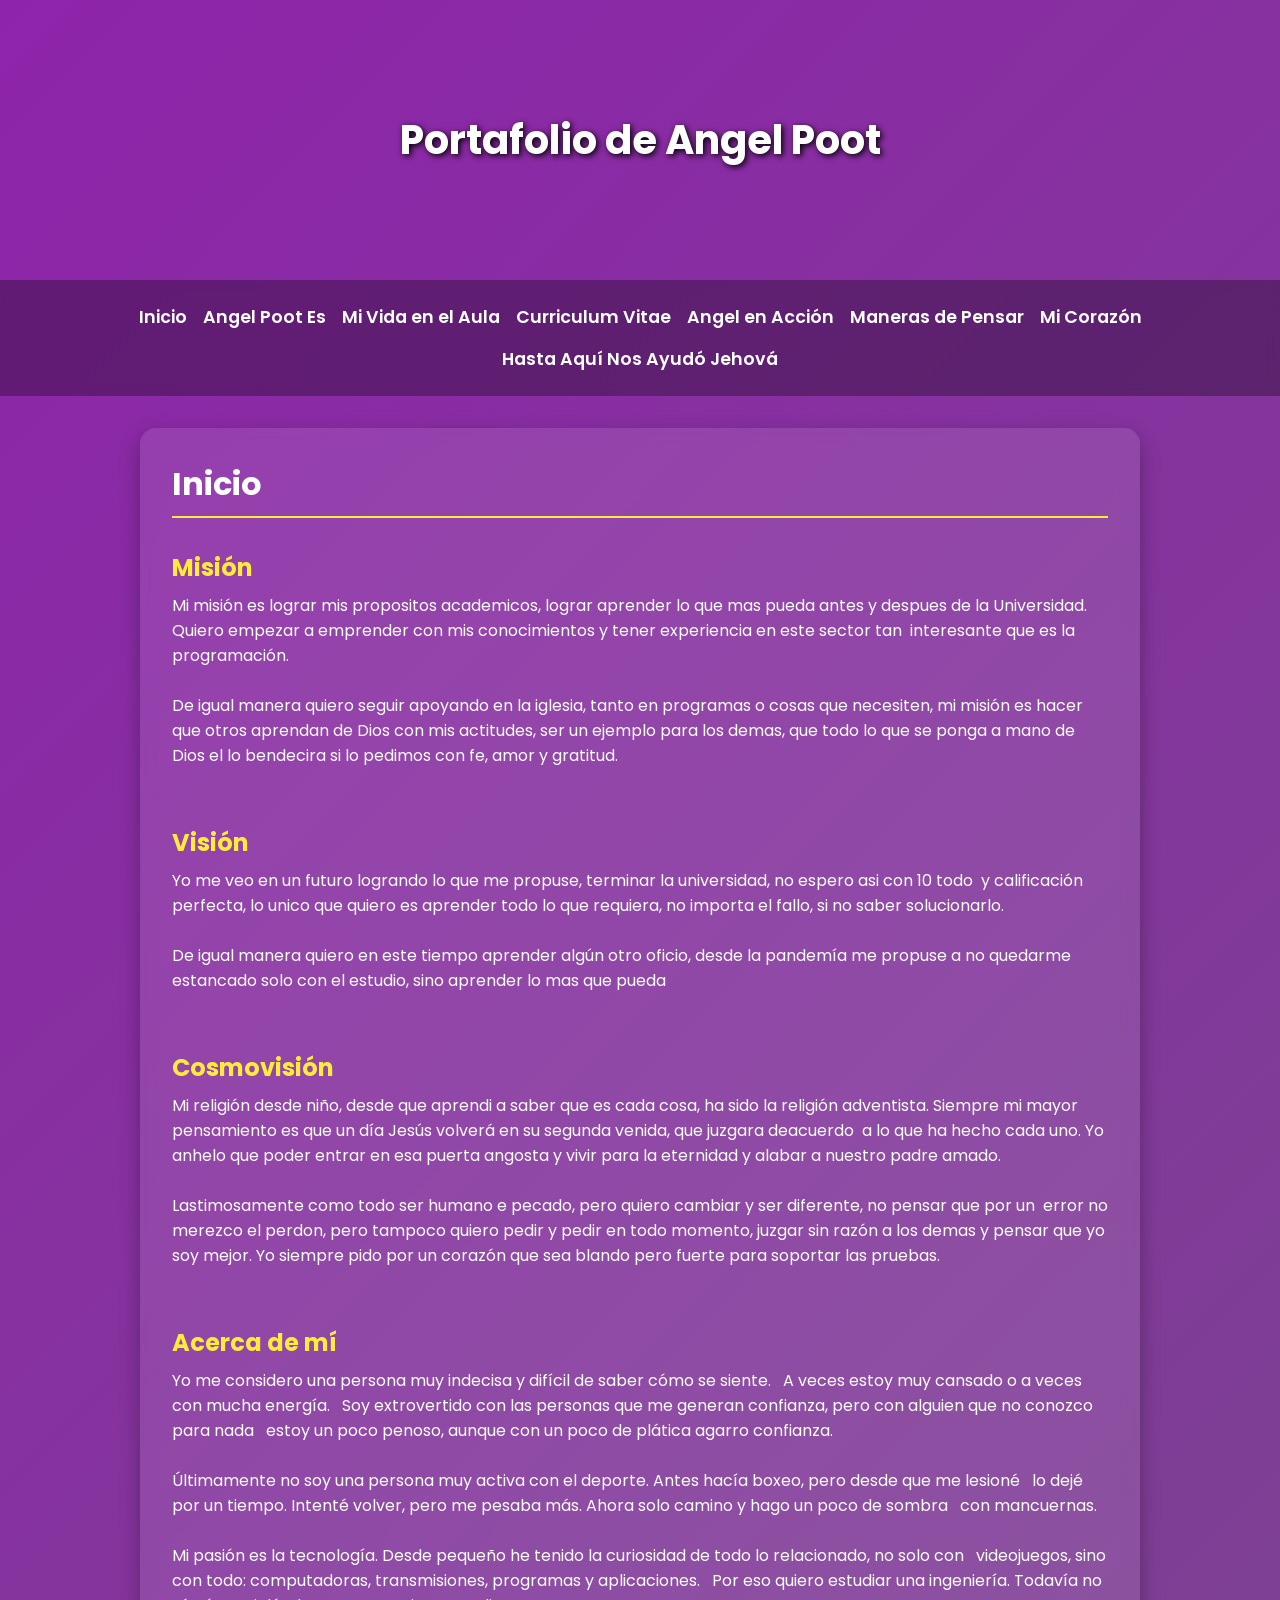
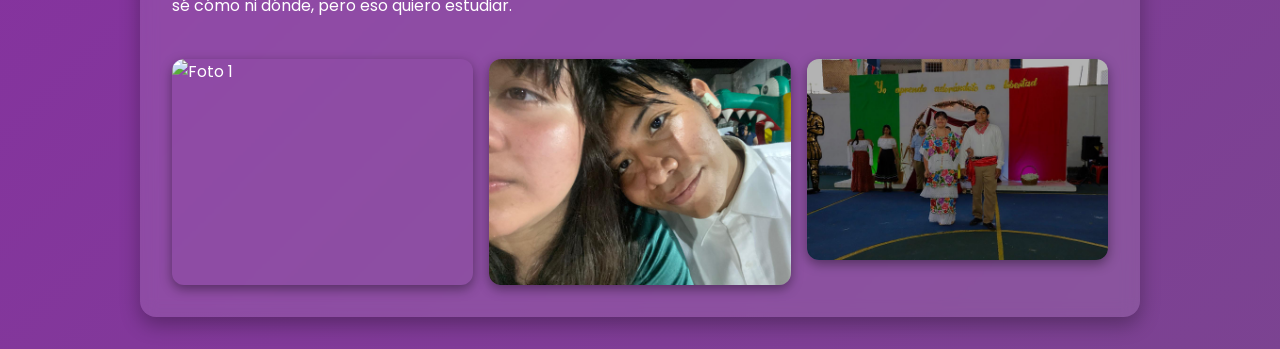
==== index.html @ 9c0d8528 "Update fmt.Println message from 'Hello' to 'Goodbye'" ====
<!DOCTYPE html>
<html lang="es">

<head>
    <meta charset="UTF-8" />
    <meta name="viewport" content="width=device-width, initial-scale=1.0" />
    <title>Portafolio de Angel Poot</title>
    <link href="https://fonts.googleapis.com/css2?family=Poppins:wght@400;600;700&display=swap" rel="stylesheet">
    <link rel="stylesheet" href="index.css">
    <style>
        /* Estilos extras específicos para la integración de la calculadora */
        
        .calculator-container {
            background-image: url('img1.png');
            /* Misma imagen de fondo de Python */
            background-size: cover;
            background-position: center;
            padding: 20px;
            border-radius: 10px;
            color: blue;
            font-family: 'System', sans-serif;
            /* Aproximando la fuente de Python */
            min-height: 600px;
            display: flex;
            flex-direction: column;
            align-items: center;
            position: relative;
        }
        
        .calc-title {
            font-size: 50px;
            font-weight: bold;
            background-color: white;
            padding: 5px 15px;
            margin-top: 50px;
        }
        
        .calc-desc {
            font-size: 20px;
            font-weight: bold;
            background-color: white;
            padding: 5px;
            text-align: center;
            margin-top: 10px;
        }
        
        .calc-btn-large {
            background-color: white;
            color: blue;
            font-family: "Arial", sans-serif;
            font-size: 25px;
            font-weight: bold;
            border: none;
            padding: 15px 40px;
            cursor: pointer;
            border-radius: 5px;
            margin-top: 50px;
            transition: 0.3s;
        }
        
        .calc-btn-large:hover {
            background-color: #f0f0f0;
        }
        
        .calc-btn-nav {
            background-color: white;
            color: blue;
            font-family: "Arial", sans-serif;
            font-size: 14px;
            font-weight: bold;
            border: none;
            padding: 10px 15px;
            cursor: pointer;
            border-radius: 3px;
            position: absolute;
            bottom: 20px;
            left: 20px;
        }
        
        .calc-btn-action {
            background-color: white;
            color: blue;
            font-family: "Arial", sans-serif;
            font-size: 14px;
            font-weight: bold;
            border: none;
            padding: 10px 20px;
            cursor: pointer;
            border-radius: 3px;
            margin-top: 20px;
        }
        /* Ocultar secciones de la calculadora por defecto */
        
        .calc-subpage {
            display: none;
            width: 100%;
            display: flex;
            flex-direction: column;
            align-items: center;
        }
        
        .calc-subpage.active-sub {
            display: flex;
        }
        /* Estilos para inputs estilo Tkinter (negro con letra blanca) */
        
        .calc-input-group {
            margin: 15px 0;
            text-align: center;
        }
        
        .calc-label {
            background-color: white;
            font-weight: bold;
            font-size: 20px;
            padding: 2px 5px;
            display: inline-block;
            margin-bottom: 5px;
        }
        
        .calc-entry {
            background-color: black;
            color: white;
            font-family: "Arial", sans-serif;
            font-size: 20px;
            border: none;
            padding: 5px;
            width: 200px;
            text-align: right;
            border-radius: 3px;
        }
        /* Diseño específico para Balancín (entradas en línea) */
        
        .balancin-row {
            display: flex;
            justify-content: center;
            align-items: center;
            gap: 20px;
            margin-top: 30px;
            width: 90%;
        }
        
        .balancin-col {
            display: flex;
            flex-direction: column;
            align-items: center;
        }
        
        .balancin-equals {
            font-size: 40px;
            font-weight: bold;
            background-color: white;
            padding: 0 10px;
        }
        
        .balancin-entry {
            width: 80px;
        }
        /* Más pequeños para que entren 4 */
        
        .calc-result-box {
            background-color: black;
            color: white;
            font-family: "Arial", sans-serif;
            font-size: 20px;
            font-weight: bold;
            padding: 10px;
            width: 250px;
            text-align: right;
            border-radius: 3px;
            margin-top: 10px;
            min-height: 30px;
        }
    </style>
</head>

<body>
    <header id="banner">Portafolio de Angel Poot</header>

    <nav>
        <a href="#" data-page="inicio">Inicio</a>
        <a href="#" data-page="angel">Angel Poot Es</a>
        <a href="#" data-page="aula">Mi Vida en el Aula</a>
        <a href="#" data-page="cv">Curriculum Vitae</a>
        <a href="#" data-page="accion">Angel en Acción</a>
        <a href="#" data-page="pensar">Maneras de Pensar</a>
        <a href="#" data-page="corazon">Mi Corazón</a>
        <a href="#" data-page="hastaaqui">Hasta Aquí Nos Ayudó Jehová</a>
    </nav>

    <div id="inicio" class="page active">
        <div class="content-box">
            <h2>Inicio</h2>
            <h3>Misión</h3>
            <p>
                Mi misión es lograr mis propositos academicos, lograr aprender lo que mas pueda antes y despues de la Universidad. Quiero empezar a emprender con mis conocimientos y tener experiencia en este sector tan  interesante que es la programación.
                <br><br> De igual manera quiero seguir apoyando en la iglesia, tanto en programas o cosas que necesiten, mi misión es hacer que otros aprendan de Dios con mis actitudes, ser un ejemplo para los demas, que todo lo que se ponga a mano de
                Dios el lo bendecira si lo pedimos con fe, amor y gratitud.
                <br><br>
            </p>
            <h3>Visión</h3>
            <p>
                Yo me veo en un futuro logrando lo que me propuse, terminar la universidad, no espero asi con 10 todo  y calificación perfecta, lo unico que quiero es aprender todo lo que requiera, no importa el fallo, si no saber solucionarlo.
                <br><br> De igual manera quiero en este tiempo aprender algún otro oficio, desde la pandemía me propuse a no quedarme estancado solo con el estudio, sino aprender lo mas que pueda
                <br><br>
            </p>
            <h3>Cosmovisión</h3>
            <p>
                Mi religión desde niño, desde que aprendi a saber que es cada cosa, ha sido la religión adventista. Siempre mi mayor pensamiento es que un día Jesús volverá en su segunda venida, que juzgara deacuerdo  a lo que ha hecho cada uno. Yo anhelo que poder entrar
                en esa puerta angosta y vivir para la eternidad y alabar a nuestro padre amado.
                <br><br> Lastimosamente como todo ser humano e pecado, pero quiero cambiar y ser diferente, no pensar que por un  error no merezco el perdon, pero tampoco quiero pedir y pedir en todo momento, juzgar sin razón a los demas y pensar que
                yo soy mejor. Yo siempre pido por un corazón que sea blando pero fuerte para soportar las pruebas.
                <br><br>
            </p>
            <h3>Acerca de mí</h3>
            <p>
                Yo me considero una persona muy indecisa y difícil de saber cómo se siente.   A veces estoy muy cansado o a veces con mucha energía.   Soy extrovertido con las personas que me generan confianza, pero con alguien que no conozco para nada   estoy un poco
                penoso, aunque con un poco de plática agarro confianza.
                <br><br> Últimamente no soy una persona muy activa con el deporte. Antes hacía boxeo, pero desde que me lesioné   lo dejé por un tiempo. Intenté volver, pero me pesaba más. Ahora solo camino y hago un poco de sombra   con mancuernas.
                <br><br> Mi pasión es la tecnología. Desde pequeño he tenido la curiosidad de todo lo relacionado, no solo con   videojuegos, sino con todo: computadoras, transmisiones, programas y aplicaciones.   Por eso quiero estudiar una ingeniería.
                Todavía no sé cómo ni dónde, pero eso quiero estudiar.
                <br><br>
            </p>
            <div class="image-grid">
                <img src="foto1.jpg" alt="Foto 1">
                <img src="foto2.jpg" alt="Foto 2">
                <img src="foto3.jpg" alt="Foto 3">
            </div>
        </div>
    </div>

    <div id="angel" class="page">
        <div class="content-box">
            <h2>Angel Poot Es</h2>
            <h3>Autobiografía</h3>
            <div class="image-grid">
                <img src="foto4.jpg" alt="Foto 4">
                <img src="foto5.jpg" alt="Foto 5">
                <img src="foto6.jpg" alt="Foto 6">
            </div>
            <br><br>
            <p>
                Angel Adriel Poot Cruz nació el 3 de julio de 2026 en Cozumel, Quintana ROO. Su familia es algo numerosa, mas su familia paterna, con la cual es la que ha pasado la mayor parte del tiempo.
                <br><br> Angel desde pequeño era muy activo y relajista, cosa la cual perjudicaba en sus estudios, no le gustaba estudiar y hasta lloraba por hacer la tarea. Todo cambio durate la pandemia, el cursaba 6to de primaria en la escuela Eladio
                Novelo Gil cuando ocurrió la pandemia. Durante ese tiempo de encierro al no tener algún dispositivo electrónico como una consola, computadora propia o celular para jugar, se aburría demasiado, solo con la  tele se fastidiaba; había un
                pequeño celular el cual solo le prestaban para estudiar 3 horas al día, entonces, por el encierro y aburrimiento se puso  a estudiar. No era para nada bueno en matématicas por lo tanto se la pasaba viendo videos de un youtuber muy famoso
                para ese tiempo, Daniel Carreon;  Angel sentía que los temas eran mas fáciles de aprender, divisiones, sumas de fracciones, jerarquía de operaciones y los temas mas avanzados para un niño  como lo son ecuaciones de primer y segundo grado,
                increible solo por el aburrimiento aprendió tantos temas de matématicas que ni eran para su grado ni edad.
                <br><br> Tambien por flojo, el no leía, se le hacía pesado y aburrido, pero lo obligaron a leer... era una enciclopedia sobre tecnología, leyo sobre la  evolución de las computadoras, los lenguajes de programación (a gran escala), consolas
                (y videojuegos) y todo ese mundo tecnológico tan sorprendente  y amplió, desde ese entonces se intereso mucho mas en la tecnologia, no solo en los videojuegos como algunos pensarán, sino en reparaciones, programación, lógica, etc. Desde
                ese día las ideas de inovar se volvieron muchos mas grandes, pensar en, que pasa si hago esto, si aplico esto. Obvio no solo se cerro en  esos temas, tambien le intereso la biologia, quimica, física, psicología de tantos libros que le
                obligaron a leer... solo que tenía en mente que  todo se deriva y se usa con la tecnología, por lo cual sus estudios los orientó a esta rama tan gigantesca del estudio y la ciencia.
                <br><br> Hoy en día sigue basando sus estudios enfocados en la tecnología, una prueba de ello es la página la cual estan leyendo esto, cada cosa fue hecha por el, si, algo simple y con bastante ayuda pero es un gran avance y un logro para
                él, ¿su meta? no solo es avanzar académicamente sino lograr algo que de verdad le guste y apasione, es una forma de decir gracias a su familia la cual lo ha apoyado desde siempre en todo momento y lugar, a cada amigo y ser querido que
                se ha quedado apoyado y dando su granito de arena para que pueda avanzar; sabe que el camino no será facil y que siempre existiran problemas, pero confía en  Dios de que, si es su voluntad, todo saldrá bien.
            </p>
            <div class="image-grid">
                <img src="foto7.jpg" alt="Foto 7">
                <img src="foto8.jpg" alt="Foto 8">
                <img src="foto9.jpg" alt="Foto 9">
            </div>
        </div>
    </div>

    <div id="aula" class="page">
        <div class="content-box">
            <h2>Mi Vida en el Aula</h2>
            <h3>1er Año</h3>
            <p>
                Cuando entré a la Preparatoria (Colegio Cristóbal Colón) me sentía emocionado y algo nervioso, por la razón de que me encontraría a mis  antiguos compañeros de clase de primaría. El primer día fue raro, solo llegué y no hable con casi nadie, solo con
                los que habían llegado conmigo como nuevos alumnos. De ahí reconocí a Jady, ella me caía mal en la primaria, pero le hable solo porque sabía que ella estudió conmigo  en la secundaría, aunque nunca cruzamos palabras pero si reconocía que
                era ella. De ahí nos empezamos a juntar todos y la verdad co todo el salón se  sentía esa vibra de amistad y compañerismo... pero también de relajo y pleitos, algo lo cual estoy acostumbrado porque siempre me han tocado todo este tipo
                de salones. La verdad el primer año lo pasé bien aun que casi no hablará pero jamás me hicieron a un lado e intentaban incluirme en jugar en los recesos y educación física. En la parte académica iba bien, casi ningún tema se me complicó
                y los profesores explicaban muy bien.
            </p>
            <br><br>
            <h3>2do año</h3>
            <p>
                En mi segundo año fue muy rapido para mi, casi no hice algún cambio, solo me dedique mas a mi area y seguir. Algunos trabajos se me complicaron  por mi falta de talento en las manualidades pero minimo las entregaba. Lo unico que si me dio trabajo fue
                con ingles, la verdad aprender un segundo idioma si es dificil para mi. Pero todo lo que paso en este año estuvo bien.
            </p>
            <br><br>
            <div class="image-grid">
                <img src="foto10.jpg" alt="Foto 10">
                <img src="foto11.jpg" alt="Foto 11">
                <img src="foto12.jpg" alt="Foto 12">
               </div>  
              <h3>3er año</h3>
                <p>
                    Este año sinceramente ha sido el mejor, empecé mas a disfrutar aunque sea un poco más, hice cosas que nunca pensé hacer y la verdad aunque tuve malos  momentos casi no me arrepiento de nada, aunque ya somo pocos en el salón ha sido el mejor grupo, con
                    nuestros problemas y todo pero somos unidos de cierta  forma. Pero estoy emocionado porque despues de tanto tiempo y sacrificios ya estoy en la recta final y estoy tan feliz. Deseo lo mejor a todos mis comapñeros  y amigos que quiero
                    tanto.
                </p>
                <br><br>
                <div class="image-grid">
                    <img src="foto10.jpg" alt="Foto 13">
                    <img src="foto11.jpg" alt="Foto 14">
                    <img src="foto12.jpg" alt="Foto 15">
                </div>
            </div>
        </div>

        <div id="cv" class="page">
    <div class="content-box">
      <h2>Curriculum Vitae</h2>
      
      <div class="cv-container">
        <img src="fotocv.png" alt="Currículum Vitae de Ángel Poot" class="cv-img">
        
        <p>Aquí presento mi trayectoria, habilidades y formación académica.</p>
      </div>

    </div>
  </div>

        <div id="accion" class="page">
            <div class="content-box">
                <h2>Angel en Acción (Proyecto de Física)</h2>
                <div class="calculator-container">

                    <div id="calc-start" class="calc-subpage active-sub">
                        <div class="calc-title">Calculadora</div>
                        <div class="calc-desc">Calculadora de Torque y Balancín<br>Física I</div>
                        <button class="calc-btn-large" id="btn-to-menu">Inicio</button>
                        <div style="margin-top: 50px; background-color: white; padding: 5px; font-size: 12px; color: black; border-radius: 3px; font-family: sans-serif;">
                            Integrantes: Ángel Poot, Joel Ceballos, Cesar Nicolas, Phio Azcorra. 5to Semestre.
                        </div>
                    </div>

                    <div id="calc-menu" class="calc-subpage">
                        <div class="calc-title">Torque o Equilibrio</div>
                        <div class="calc-desc">Elige tu tipo de operación</div>
                        <div style="display: flex; gap: 40px; margin-top: 50px;">
                            <button class="calc-btn-large" style="width: 220px;" id="btn-to-torque">Torque</button>
                            <button class="calc-btn-large" style="width: 220px;" id="btn-to-balancin">Equilibrio (Balancín)</button>
                        </div>
                        <button class="calc-btn-nav" id="btn-back-to-start">Volver al inicio</button>
                    </div>

                    <div id="calc-torque-page" class="calc-subpage">
                        <div class="calc-title">Torque</div>
                        <div class="calc-desc">Se usa r(M) y F(N)</div>

                        <div style="display: flex; gap: 30px; width: 100%; justify-content: center; margin-top: 20px;">
                            <div style="display: flex; flex-direction: column; align-items: flex-start;">
                                <div class="calc-input-group">
                                    <span class="calc-label">r (Brazo de palanca) en M</span><br>
                                    <input type="number" id="torque-r" class="calc-entry" placeholder="0.00">
                                </div>
                                <div class="calc-input-group">
                                    <span class="calc-label">F (Fuerza) en N (Newtons)</span><br>
                                    <input type="number" id="torque-f" class="calc-entry" placeholder="0.00">
                                </div>
                                <div class="calc-input-group">
                                    <span class="calc-label">Grados (Ángulo)</span><br>
                                    <input type="number" id="torque-deg" class="calc-entry" placeholder="90 (defecto)">
                                </div>
                                <button class="calc-btn-action" id="btn-calc-torque">Calcular</button>
                            </div>

                            <div style="display: flex; flex-direction: column; align-items: center; margin-top: 20px;">
                                <span class="calc-label">Resultado</span>
                                <div class="calc-result-box" id="torque-result"></div>
                            </div>
                        </div>

                        <button class="calc-btn-nav" id="btn-back-to-menu-from-torque">Volver al menú</button>
                    </div>

                    <div id="calc-balancin-page" class="calc-subpage">
                        <div class="calc-title">Balancín</div>
                        <div class="calc-desc">Calculadora que simula el equilibrio<br>de dos objetos en un balancín</div>
                        <div class="calc-desc" style="font-size: 16px; margin-top: 5px;">Usaremos F(fuerza N) y d(distancia M) de cada lado.<br>Llena al menos 3 campos.</div>

                        <div class="balancin-row">
                            <div class="balancin-col">
                                <span class="calc-label">f1</span>
                                <input type="number" id="bal-f1" class="calc-entry balancin-entry" placeholder="0.00">
                            </div>
                            <div class="balancin-col">
                                <span class="calc-label">d1</span>
                                <input type="number" id="bal-d1" class="calc-entry balancin-entry" placeholder="0.00">
                            </div>

                            <div class="balancin-equals">=</div>

                            <div class="balancin-col">
                                <span class="calc-label">f2</span>
                                <input type="number" id="bal-f2" class="calc-entry balancin-entry" placeholder="0.00">
                            </div>
                            <div class="balancin-col">
                                <span class="calc-label">d2</span>
                                <input type="number" id="bal-d2" class="calc-entry balancin-entry" placeholder="0.00">
                            </div>
                        </div>

                        <div style="margin-top: 30px; display: flex; flex-direction: column; align-items: center;">
                            <button class="calc-btn-action" id="btn-calc-balancin">Calcular Equilibrio</button>
                            <span class="calc-label" style="margin-top: 20px;">Resultado</span>
                            <div class="calc-result-box" id="balancin-result" style="width: 350px; text-align: center;"></div>
                        </div>

                        <button class="calc-btn-nav" id="btn-back-to-menu-from-bal">Volver al menú</button>
                    </div>

                </div>
            </div>
        </div>

        <div id="pensar" class="page">
            <div class="content-box">
                <h2>Maneras de Pensar</h2>
                <p>Contenido pendiente de escribir</p>
            </div>
        </div>

        <div id="corazon" class="page">
            <div class="content-box">
                <h2>Mi Corazón</h2>
                <p>Contenido pendiente de escribir</p>
            </div>
        </div>

        <div id="hastaaqui" class="page">
            <div class="content-box">
                <h2>Hasta Aquí Nos Ayudó Jehová</h2>
                <p><em>Contenido pendiente de escribir</em></p>
            </div>
        </div>

        <script>
            // --- LÓGICA DE NAVEGACIÓN DEL PORTAFOLIO (Ya existía) ---
            document.addEventListener("DOMContentLoaded", () => {
                const links = document.querySelectorAll("nav a");
                const pages = document.querySelectorAll(".page");

                links.forEach(link => {
                    link.addEventListener("click", e => {
                        e.preventDefault();
                        const id = link.getAttribute("data-page");
                        const target = document.getElementById(id);

                        if (target) {
                            pages.forEach(p => p.classList.remove("active"));
                            target.classList.add("active");
                            window.scrollTo({
                                top: 0,
                                behavior: "smooth"
                            });
                        }
                    });
                });

                // --- LÓGICA DE NAVEGACIÓN INTERNA DE LA CALCULADORA ---
                const subpages = document.querySelectorAll('.calc-subpage');

                function showSubpage(subpageId) {
                    subpages.forEach(sub => sub.classList.remove('active-sub'));
                    document.getElementById(subpageId).classList.add('active-sub');
                }

                // Botones de navegación
                document.getElementById('btn-to-menu').addEventListener('click', () => showSubpage('calc-menu'));
                document.getElementById('btn-back-to-start').addEventListener('click', () => showSubpage('calc-start'));
                document.getElementById('btn-to-torque').addEventListener('click', () => showSubpage('calc-torque-page'));
                document.getElementById('btn-back-to-menu-from-torque').addEventListener('click', () => showSubpage('calc-menu'));
                document.getElementById('btn-to-balancin').addEventListener('click', () => showSubpage('calc-balancin-page'));
                document.getElementById('btn-back-to-menu-from-bal').addEventListener('click', () => showSubpage('calc-menu'));

                // --- LÓGICA MATEMÁTICA TRADUCIDA DE PYTHON A JAVASCRIPT ---

                // 1. Cálculo de Torque
                document.getElementById('btn-calc-torque').addEventListener('click', () => {
                    const r_txt = document.getElementById('torque-r').value;
                    const f_txt = document.getElementById('torque-f').value;
                    let deg_txt = document.getElementById('torque-deg').value.trim();
                    const resultDiv = document.getElementById('torque-result');

                    // Limpiar resultado previo
                    resultDiv.innerText = "";
                    resultDiv.style.color = "white";

                    // Validaciones básicas
                    if (r_txt === "" || f_txt === "") {
                        alert("Error: Por favor ingresa r(M) y F(N).");
                        return;
                    }

                    const r_valor = parseFloat(r_txt);
                    const f_valor = parseFloat(f_txt);

                    if (isNaN(r_valor) || isNaN(f_valor)) {
                        alert("Error: Ingresa valores numéricos válidos.");
                        return;
                    }

                    // Grados por defecto si está vacío
                    if (deg_txt === "") {
                        deg_txt = "90";
                    }
                    const angulo_grados = parseFloat(deg_txt);
                    if (isNaN(angulo_grados)) {
                        alert("Error: El ángulo debe ser un número.");
                        return;
                    }

                    // FÓRMULA 
                    const radianes = angulo_grados * (Math.PI / 180);
                    const torque = r_valor * f_valor * Math.sin(radianes);

                    // Mostrar resultado
                    resultDiv.innerText = `${torque.toFixed(2)} Nm`;
                });

                // 2. Cálculo de Balancín
                document.getElementById('btn-calc-balancin').addEventListener('click', () => {
                    const f1_txt = document.getElementById('bal-f1').value.trim();
                    const d1_txt = document.getElementById('bal-d1').value.trim();
                    const f2_txt = document.getElementById('bal-f2').value.trim();
                    const d2_txt = document.getElementById('bal-d2').value.trim();
                    const resultDiv = document.getElementById('balancin-result');

                    // Limpiar resultado previo
                    resultDiv.innerText = "";
                    resultDiv.style.color = "white";

                    // Contar vacíos
                    const vacios = [f1_txt === "", d1_txt === "", f2_txt === "", d2_txt === ""];
                    const num_vacios = vacios.filter(v => v).length;

                    if (num_vacios > 1) {
                        alert("Error: Debes llenar al menos 3 campos para calcular.");
                        return;
                    }

                    // Convertir a float o null
                    let f1 = f1_txt !== "" ? parseFloat(f1_txt) : null;
                    let d1 = d1_txt !== "" ? parseFloat(d1_txt) : null;
                    let f2 = f2_txt !== "" ? parseFloat(f2_txt) : null;
                    let d2 = d2_txt !== "" ? parseFloat(d2_txt) : null;

                    // Validar que sean números si no son null
                    if ((f1 !== null && isNaN(f1)) || (d1 !== null && isNaN(d1)) || (f2 !== null && isNaN(f2)) || (d2 !== null && isNaN(d2))) {
                        alert("Error: Por favor ingresa valores numéricos válidos.");
                        return;
                    }

                    // Lógica de cálculo de variable faltante
                    if (f1 === null) {
                        if (d1 === 0) {
                            alert("Error: d1 no puede ser cero.");
                            return;
                        }
                        f1 = (f2 * d2) / d1;
                        resultDiv.innerText = `Cálculo f1 = ${f1.toFixed(2)}`;
                        document.getElementById('bal-f1').value = f1.toFixed(2);
                    } else if (d1 === null) {
                        if (f1 === 0) {
                            alert("Error: f1 no puede ser cero.");
                            return;
                        }
                        d1 = (f2 * d2) / f1;
                        resultDiv.innerText = `Cálculo d1 = ${d1.toFixed(2)}`;
                        document.getElementById('bal-d1').value = d1.toFixed(2);
                    } else if (f2 === null) {
                        if (d2 === 0) {
                            alert("Error: d2 no puede ser cero.");
                            return;
                        }
                        f2 = (f1 * d1) / d2;
                        resultDiv.innerText = `Cálculo f2 = ${f2.toFixed(2)}`;
                        document.getElementById('bal-f2').value = f2.toFixed(2);
                    } else if (d2 === null) {
                        if (f2 === 0) {
                            alert("Error: f2 no puede ser cero.");
                            return;
                        }
                        d2 = (f1 * d1) / f2;
                        resultDiv.innerText = `Cálculo d2 = ${d2.toFixed(2)}`;
                        document.getElementById('bal-d2').value = d2.toFixed(2);
                    } else {
                        // Lógica de comprobación de equilibrio
                        const torque_izq = f1 * d1;
                        const torque_der = f2 * d2;

                        if (Math.abs(torque_izq - torque_der) < 1e-6) {
                            resultDiv.innerText = "Estado: Equilibrado";
                            resultDiv.style.color = "#00ff00";
                        } else if (torque_izq > torque_der) {
                            resultDiv.innerText = "Estado: Izquierdo baja";
                            resultDiv.style.color = "#ff4444";
                        } else {
                            resultDiv.innerText = "Estado: Derecho baja";
                            resultDiv.style.color = "#ff4444";
                        }
                    }
                });

            });
        </script>
</body>

</html>
---- index.css ----
* { box-sizing: border-box; margin: 0; padding: 0; }
body {
  font-family: 'Poppins', sans-serif;
  background: linear-gradient(135deg, #8e24aa, #43a047);
  background-size: 400% 400%;
  animation: gradientMove 15s ease infinite;
  color: #fff;
}
@keyframes gradientMove {
  0% { background-position: 0% 50%; }
  50% { background-position: 100% 50%; }
  100% { background-position: 0% 50%; }
}
header#banner {
  height: 280px;
  display: flex;
  align-items: center;
  justify-content: center;
  font-size: 2.5rem;
  font-weight: 700;
  text-shadow: 2px 2px 6px #000;
  animation: fadeIn 1s ease;
}
nav {
  background-color: rgba(0,0,0,0.3);
  display: flex;
  flex-wrap: wrap;
  justify-content: center;
  padding: 1rem;
  position: sticky;
  top: 0;
  z-index: 1000;
  backdrop-filter: blur(6px);
}
nav a {
  color: #fff;
  text-decoration: none;
  margin: 0.5rem;
  font-weight: 600;
  font-size: 1.1rem;
  position: relative;
  transition: color 0.3s ease;
  cursor: pointer;
}
nav a::after {
  content: '';
  position: absolute;
  left: 0;
  bottom: -4px;
  width: 100%;
  height: 2px;
  background: #ffeb3b;
  transform: scaleX(0);
  transition: transform 0.3s ease;
}
nav a:hover {
  color: #ffeb3b;
}
nav a:hover::after {
  transform: scaleX(1);
}
.page {
  display: none;
  opacity: 0;
  transform: translateY(40px);
  transition: opacity 0.6s ease, transform 0.6s ease;
  padding: 2rem;
}
.page.active {
  display: block;
  opacity: 1;
  transform: translateY(0);
}
.content-box {
  background-color: rgba(255, 255, 255, 0.1);
  padding: 2rem;
  border-radius: 16px;
  box-shadow: 0 8px 20px rgba(0,0,0,0.3);
  backdrop-filter: blur(8px);
  max-width: 1000px;
  margin: auto;
  color: #fff;
}
h2 {
  font-size: 2rem;
  margin-bottom: 1rem;
  border-bottom: 2px solid #ffeb3b;
  padding-bottom: 0.5rem;
}
h3 {
  font-size: 1.5rem;
  margin-top: 2rem;
  margin-bottom: 0.5rem;
  color: #ffeb3b;
}
.image-grid {
  display: grid;
  grid-template-columns: repeat(auto-fit, minmax(250px, 1fr));
  gap: 1rem;
  margin-top: 1rem;
}
.image-grid img {
  width: 100%;
  border-radius: 12px;
  box-shadow: 0 4px 12px rgba(0,0,0,0.4);
  transition: transform 0.3s ease;
}
.image-grid img:hover {
  transform: scale(1.05);
}
@keyframes fadeIn {
  from { opacity: 0; transform: translateY(30px); }
  to { opacity: 1; transform: translateY(0); }
}
@media (max-width: 600px) {
  body {
    font-size: 16px;
    line-height: 1.6;
    padding: 0 1rem;
  }
  header#banner {
    font-size: 1.6rem;
    padding: 2rem;
    height: auto;
    text-align: center;
  }
  nav {
    flex-direction: column;
    align-items: center;
    padding: 0.5rem 0;
    gap: 0;
  }
  nav a {
    font-size: 0.95rem;
    padding: 0.4rem 0.8rem;
    margin: 0.2rem 0;
    width: 100%;
    text-align: center;
    border-bottom: 1px solid rgba(255,255,255,0.1);
  }
  nav a::after {
    display: none;
  }
  .content-box {
    padding-top: 1rem;
    padding-bottom: 1rem;
    margin: 1rem 0;
    border-radius: 12px;
    max-width: 100%;
  }
  .image-grid {
    grid-template-columns: 1fr;
  }
  h2 {
    font-size: 1.4rem;
  }
  h3 {
    font-size: 1.1rem;
  }
  p {
    font-size: 1rem;
  }
  .page {
    scroll-margin-top: 80px;
  }
}
@media (max-width: 480px) {
  body {
    font-size: 18px;
    line-height: 1.6;
    padding: 0 1rem;
  }
  header#banner {
    font-size: 1.8rem;
    padding: 1rem;
    text-align: center;
    height: auto;
  }
  nav {
    flex-direction: column;
    align-items: center;
    padding: 0.5rem;
  }
  nav a {
    display: block;
    margin: 0.3rem 0;
    font-size: 1rem;
    padding: 0.6rem 1rem;
    width: 100%;
    text-align: center;
  }
  .content-box {
    padding: 1rem;
    margin: 1rem 0;
    border-radius: 12px;
  }
  .image-grid {
    grid-template-columns: 1fr;
  }
  h2 {
    font-size: 1.4rem;
  }
  h3 {
    font-size: 1.1rem;
  }
}
/* --- ESTILOS PARA LA SECCIÓN CURRICULUM VITAE --- */
.cv-container {
  display: flex;
  flex-direction: column;
  align-items: center; /* Centra horizontalmente */
  justify-content: center;
  text-align: center;
  padding: 20px 0;
  width: 100%;
}

.cv-img {
  max-width: 100%;      
  width: 500px;         /* Tamaño de la imagen. Ajústalo a tu gusto */
  height: auto;
  border-radius: 8px;   
  box-shadow: 0 8px 25px rgba(0, 0, 0, 0.5); /* Sombra para que resalte */
  border: 3px solid #ffeb3b; /* Borde amarillo para combinar con tu diseño */
  margin-bottom: 25px;
  transition: transform 0.3s ease; /* Efecto al pasar el mouse */
}

.cv-img:hover {
  transform: scale(1.02); /* Pequeño zoom al pasar el cursor */
}
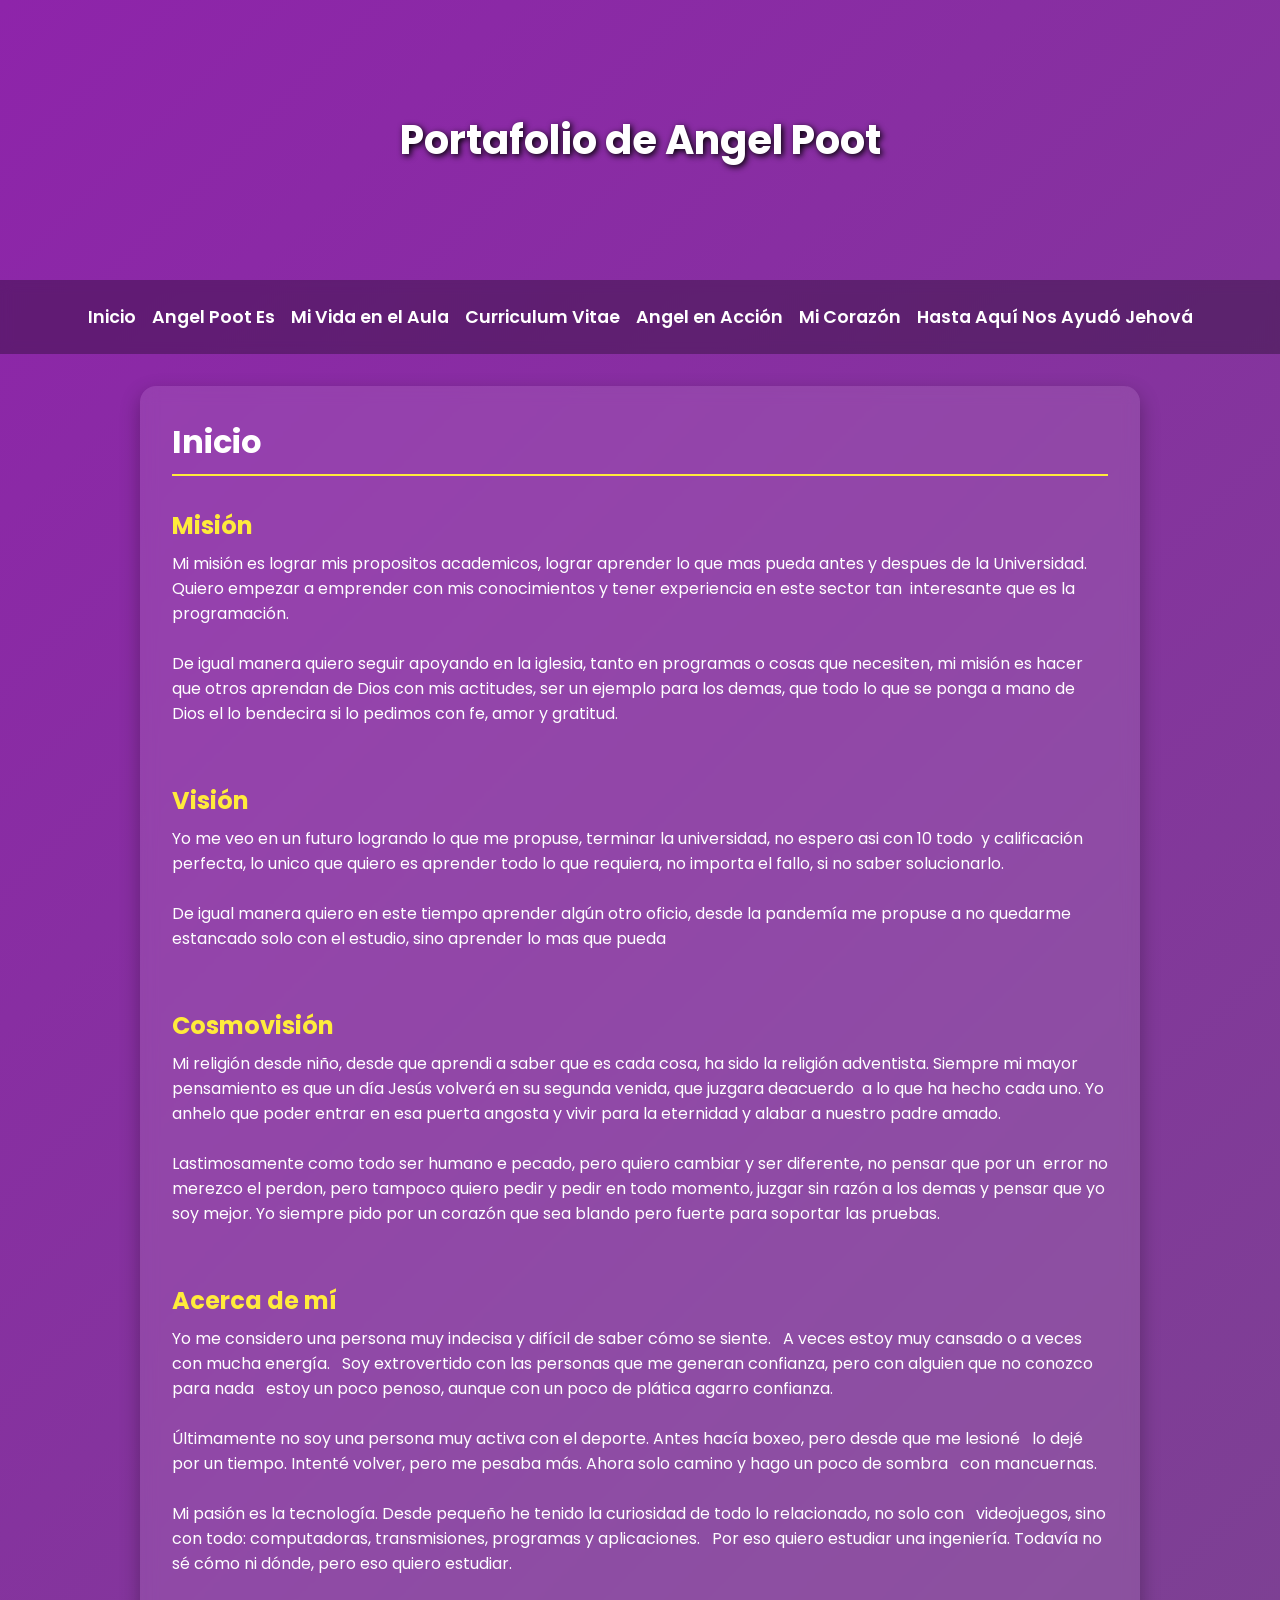
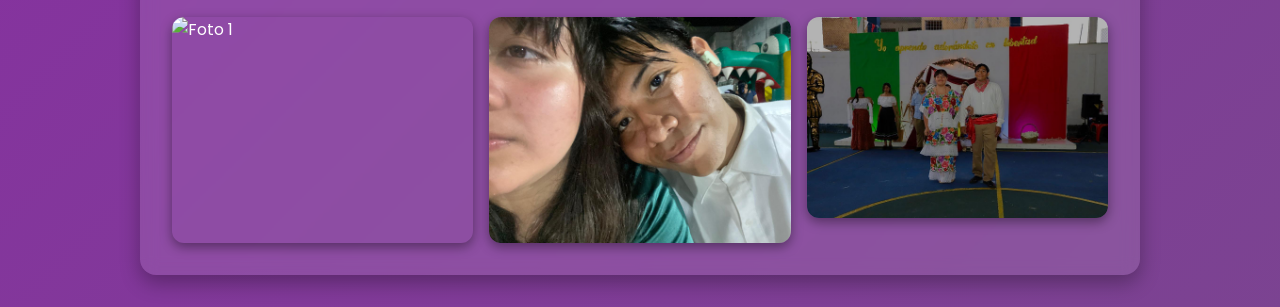
==== commit f9b32c96: "Update print statement from 'Hello' to 'Goodbye'" ====
--- a/index.html
+++ b/index.html
@@ -183,7 +183,6 @@
         <a href="#" data-page="aula">Mi Vida en el Aula</a>
         <a href="#" data-page="cv">Curriculum Vitae</a>
         <a href="#" data-page="accion">Angel en Acción</a>
-        <a href="#" data-page="pensar">Maneras de Pensar</a>
         <a href="#" data-page="corazon">Mi Corazón</a>
         <a href="#" data-page="hastaaqui">Hasta Aquí Nos Ayudó Jehová</a>
     </nav>
@@ -404,13 +403,6 @@
                     </div>
 
                 </div>
-            </div>
-        </div>
-
-        <div id="pensar" class="page">
-            <div class="content-box">
-                <h2>Maneras de Pensar</h2>
-                <p>Contenido pendiente de escribir</p>
             </div>
         </div>
 
